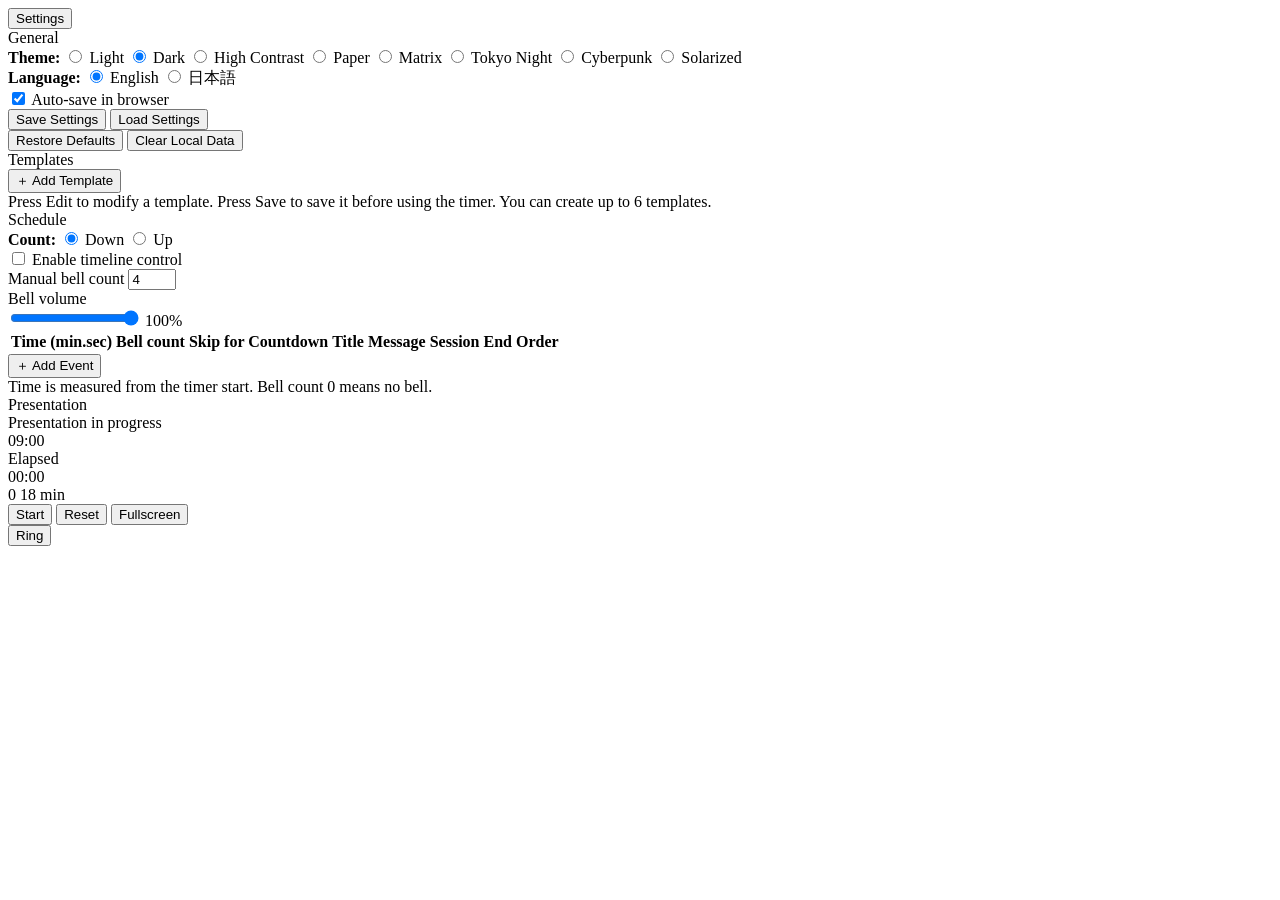
==== 00_START_HERE.html @ 1530320a "Add files via upload" ====
<!doctype html>
<html lang="en">
<head>
  <meta charset="utf-8">
  <meta name="viewport" content="width=device-width,initial-scale=1">
  <title>Presentation Timer</title>
  <meta http-equiv="refresh" content="0;url=./index.html">
  <style>
    html,body{margin:0;width:100%;height:100%;background:#15171c}
  </style>
  <script>window.location.replace('./index.html');</script>
</head>
<body>
  <noscript><a href="./index.html">Open Presentation Timer</a></noscript>
</body>
</html>
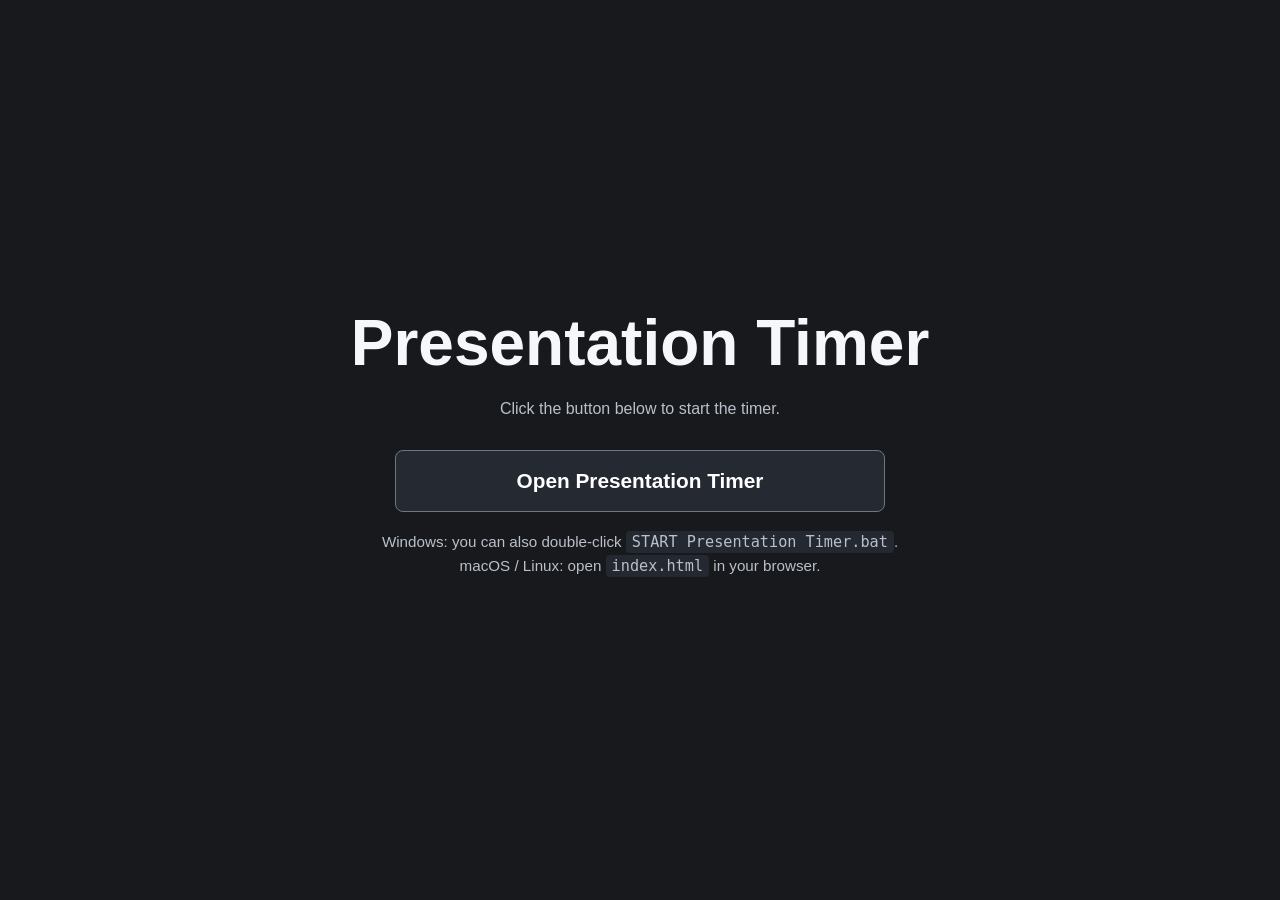
==== commit 7f94b347: "update" ====
--- a/00_START_HERE.html
+++ b/00_START_HERE.html
@@ -3,14 +3,51 @@
 <head>
   <meta charset="utf-8">
   <meta name="viewport" content="width=device-width,initial-scale=1">
-  <title>Presentation Timer</title>
-  <meta http-equiv="refresh" content="0;url=./index.html">
+  <title>Start Presentation Timer</title>
   <style>
-    html,body{margin:0;width:100%;height:100%;background:#15171c}
+    :root{color-scheme:dark light}
+    body{
+      margin:0;
+      min-height:100vh;
+      display:grid;
+      place-items:center;
+      font-family:Arial,Helvetica,sans-serif;
+      background:#17191d;
+      color:#f5f7fa;
+    }
+    main{
+      width:min(680px,calc(100% - 32px));
+      text-align:center;
+    }
+    h1{font-size:clamp(2rem,6vw,4rem);margin:0 0 12px}
+    p{color:#b9c0ca;line-height:1.6}
+    a{
+      display:block;
+      margin:28px auto 18px;
+      padding:18px 24px;
+      max-width:440px;
+      border:1px solid #6d7683;
+      border-radius:8px;
+      color:#fff;
+      text-decoration:none;
+      font-size:1.3rem;
+      font-weight:700;
+      background:#252932;
+    }
+    a:hover{background:#303641}
+    .small{font-size:.95rem}
+    code{background:#242831;padding:2px 6px;border-radius:4px}
   </style>
-  <script>window.location.replace('./index.html');</script>
 </head>
 <body>
-  <noscript><a href="./index.html">Open Presentation Timer</a></noscript>
+  <main>
+    <h1>Presentation Timer</h1>
+    <p>Click the button below to start the timer.</p>
+    <a href="index.html">Open Presentation Timer</a>
+    <p class="small">
+      Windows: you can also double-click <code>START Presentation Timer.bat</code>.<br>
+      macOS / Linux: open <code>index.html</code> in your browser.
+    </p>
+  </main>
 </body>
 </html>
